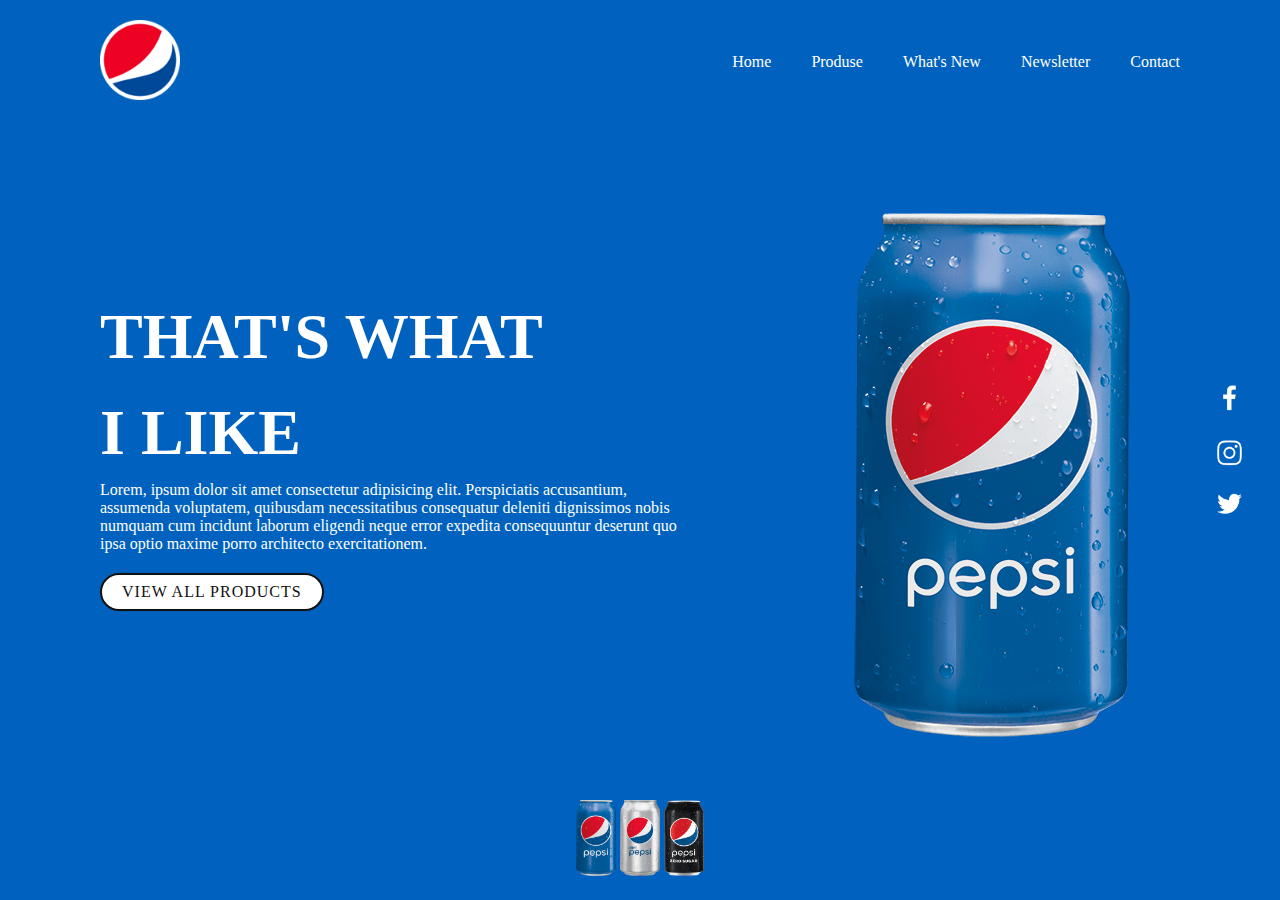
==== index.html @ 4a853c7f "first commit" ====
<!DOCTYPE html>
<html lang="en">
<head>
    <meta charset="UTF-8">
    <meta http-equiv="X-UA-Compatible" content="IE=edge">
    <meta name="viewport" content="width=device-width, initial-scale=1.0">
    <link rel="stylesheet" href="./style/style.css">
    <title>Pepsi</title>
</head>
<body>
    <section>
        <header>
            <a href="#"><img  src="./img/logo.png" class="logo"></a>
            <ul>
                <li><a href="#">Home</a></li>
                <li><a href="#">Produse</a></li>
                <li><a href="#">What's New</a></li>
                <li><a href="#">Newsletter</a></li>
                <li><a href="#">Contact</a></li>
            </ul>
        </header>
        <div class="content">
            <div class="textbox">
                <h2>That's What <br><span>I like</span></h2>
                <p>Lorem, ipsum dolor sit amet consectetur adipisicing elit. Perspiciatis accusantium, assumenda voluptatem, quibusdam necessitatibus consequatur deleniti dignissimos nobis numquam cum incidunt laborum eligendi neque error expedita consequuntur deserunt quo ipsa optio maxime porro architecto exercitationem.</p>
                <a href="#">View all Products</a>
            </div>
            <div class="imgbox">
                <img src="./img/pepsi001.png" class="pepsi">
            </div>
        </div>
        <ul class="thumb">
            <li>
                <img src="/img/pepsi001.png">
                <img src="/img/pepsi002.png">
                <img src="/img/pepsi003.png">
            </li>
        </ul>
        <ul class="sci">
            <li><a href=""><img src="./img/facebook.png" alt=""></a></li>
             <li><a href=""><img src="./img/instagram.png" alt=""></a></li>
            <li><a href=""><img src="./img/twitter.png" alt=""></a></li>
        </ul>
    </section>
</body>
</html>
---- style/style.css ----
*{
    text-decoration: none;
    list-style: none;
    margin: 0 ;
    padding: 0;
    box-sizing: border-box;    
}

section{
    position: relative;
    width: 100%;
    min-height: 100vh;
    padding: 100px;
    display: flex;
    justify-content: space-between;
    align-items: center;
    background-color: #0062be;
    transition: 0.5s;
}

header{
    position: absolute;
    top: 0;
    left: 0;
    width: 100%;
    padding: 20px 100px;
    display: flex;
    justify-content: space-between;
    align-items: center;
}

header .logo{
    position: relative;
    max-width: 80px;
}

header ul{
    position: relative;
    display: flex;
}

header ul a{
    display: inline-block;
    color:#fff;
    font-weight: 400;
    margin-left: 40px;
}

.content{
    position: relative;
    width: 100%;
    display: flex;
    justify-content: space-between;
    align-items: center;
}

.textbox{
    position: relative;
    max-width: 600px;
}

.textbox h2{
    color: #fff;
    font-size:4em;
    line-height:1.5em;
    font-weight: 900x;
    text-transform: uppercase;
}

.textbox span{
    font-style: 2em;
}

.textbox p{
    color: #fff;
}

.textbox a{
    display: inline-block;
    margin-top: 20px;
    padding: 8px 20px;
    background: #fff;
    color: #111;
    border-radius: 40px;
    font-weight: 500;
    letter-spacing: 1px;
    text-transform: uppercase;
    border: 2px solid #111;
}

.textbox a:hover{
    border: 2px solid #fff;
    background-color: #0062be;
    color: #fff;
}

.imgbox{
    width: 600px;
    display: flex;
    padding-right: 50px;
    margin-top: 50px;
    justify-content: flex-end;
}

.imgbox img{
    min-width: 260px;
}

.thumb{
    position: absolute;
    left: 50%;
    bottom: 20px;
    transform: translateX(-50%);
    display: flex;
}

.thumb li{
    list-style: none;
    display: inline-block;
    margin: 0 20px;
    cursor: pointer;
    transition: 0.5s;
}

 .thumb li:hover{
    transform: translateY(-15px);
}

.thumb li img{
    max-width: 40px; 
}

.sci{
    position: absolute;
    top: 50%;
    right: 30px;
    transform: translateY(-50%);
    display:flex;
    justify-content: center;
    align-items: center;
    flex-direction: column;
}

.sci a{
    display: inline-block;
    filter: invert(1);
    margin: 5px 0;
    transform: scale(0.6);
}
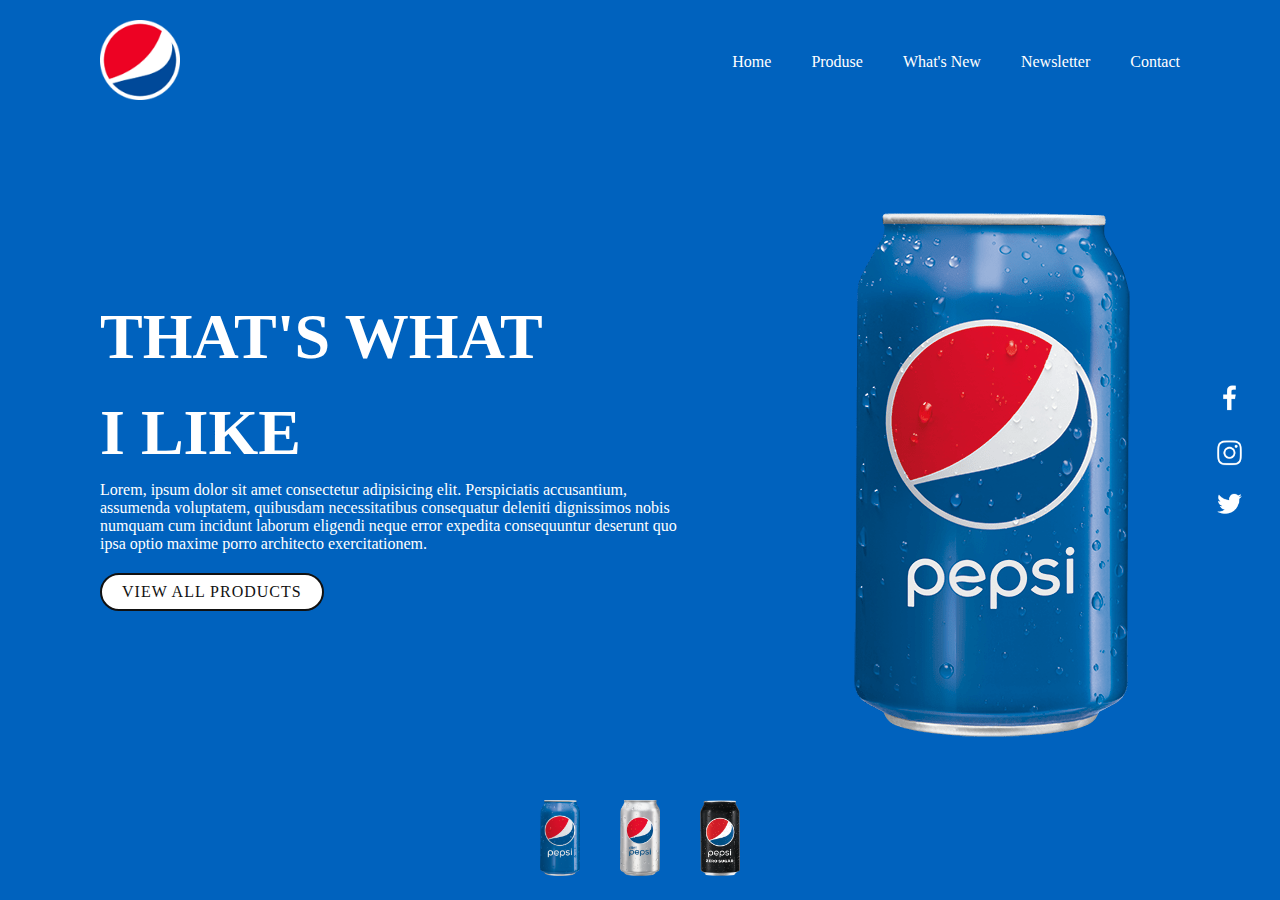
==== commit da506a6a: "li" ====
--- a/index.html
+++ b/index.html
@@ -32,7 +32,13 @@
         <ul class="thumb">
             <li>
                 <img src="/img/pepsi001.png">
+            </li>
+
+            <li>
                 <img src="/img/pepsi002.png">
+            </li>
+            
+            <li>
                 <img src="/img/pepsi003.png">
             </li>
         </ul>
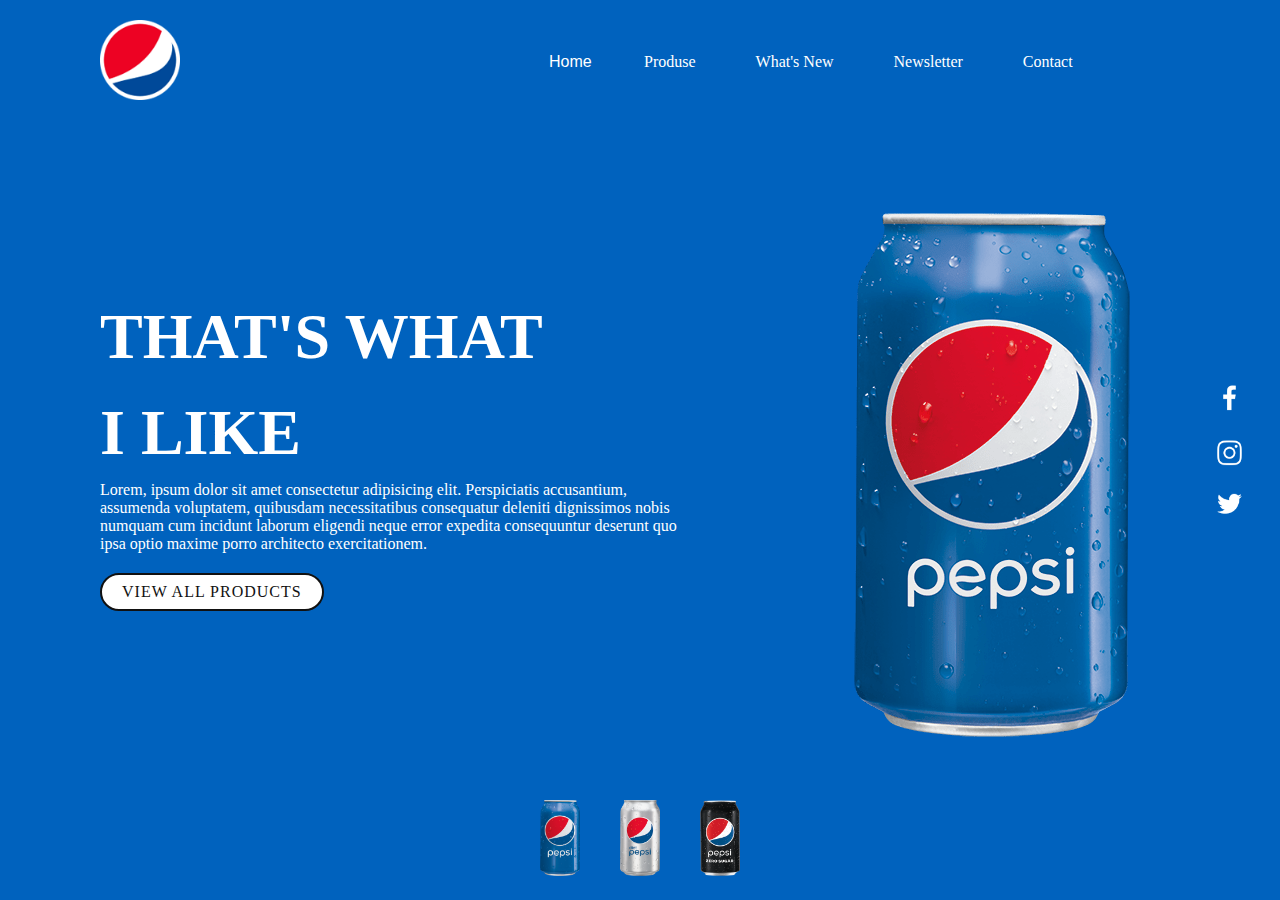
==== commit 0af943b7: "style drop down menu" ====
--- a/index.html
+++ b/index.html
@@ -4,6 +4,7 @@
     <meta charset="UTF-8">
     <meta http-equiv="X-UA-Compatible" content="IE=edge">
     <meta name="viewport" content="width=device-width, initial-scale=1.0">
+    <link rel="icon" type="image/x-icon" href="./img/logo.png">
     <link rel="stylesheet" href="./style/style.css">
     <title>Pepsi</title>
 </head>
@@ -12,7 +13,19 @@
         <header>
             <a href="#"><img  src="./img/logo.png" class="logo"></a>
             <ul>
-                <li><a href="#">Home</a></li>
+                <li class="header_item">
+                    <a class="header_link" href="#"></a>
+                    <div class="dropdown">
+                        <button class="dropbtn">Home</button>
+                        <div class="dropdown-content">
+                            <a href="#">1 oy</a>
+                            <a href="#">2 oy</a>
+                            <a href="#">3 oy</a>
+                            <a href="#">4 oy</a>
+                            <a href="#">5 oy</a>
+                        </div>
+                    </div>
+                </li>
                 <li><a href="#">Produse</a></li>
                 <li><a href="#">What's New</a></li>
                 <li><a href="#">Newsletter</a></li>
--- a/style/style.css
+++ b/style/style.css
@@ -34,16 +34,65 @@
     max-width: 80px;
 }
 
+.dropbtn {
+    background-color: #0062be;
+    position: absolute;
+    left: -65px;
+    bottom: -4px;
+    color: #fff;
+    font-size: 16px;
+    border: none;
+    cursor: pointer;
+    border-radius: 10px;
+}
+
+.dropdown {
+    position: relative;
+    display: inline-block;
+}
+
+.dropdown-content {
+    display: none;
+    position: absolute;
+    left: -110px;
+    border-radius: 18px;
+    background-color: #0062be;
+    min-width: 160px;
+    box-shadow: 0px 8px 16px 0px rgba(0,0,0,0.2);
+    z-index: 1;
+}
+
+.dropdown-content a {
+    color: black;
+    padding: 12px 16px;
+    text-decoration: none;
+    display: block;
+}
+
+.dropdown-content a:hover {
+    color: #fff;
+    background-color:#0062be
+}
+
+.dropdown:hover .dropdown-content {
+    display: block;
+}
+
 header ul{
+    width: 630px;
+    height: 30px;
     position: relative;
     display: flex;
+    align-items: center;
+    color: #fff;
 }
 
 header ul a{
     display: inline-block;
-    color:#fff;
+    color: #fff;
     font-weight: 400;
-    margin-left: 40px;
+    margin-left: 30px;
+    margin-right: 30px;
 }
 
 .content{
@@ -122,7 +171,7 @@
     transition: 0.5s;
 }
 
- .thumb li:hover{
+.thumb li:hover{
     transform: translateY(-15px);
 }
 
